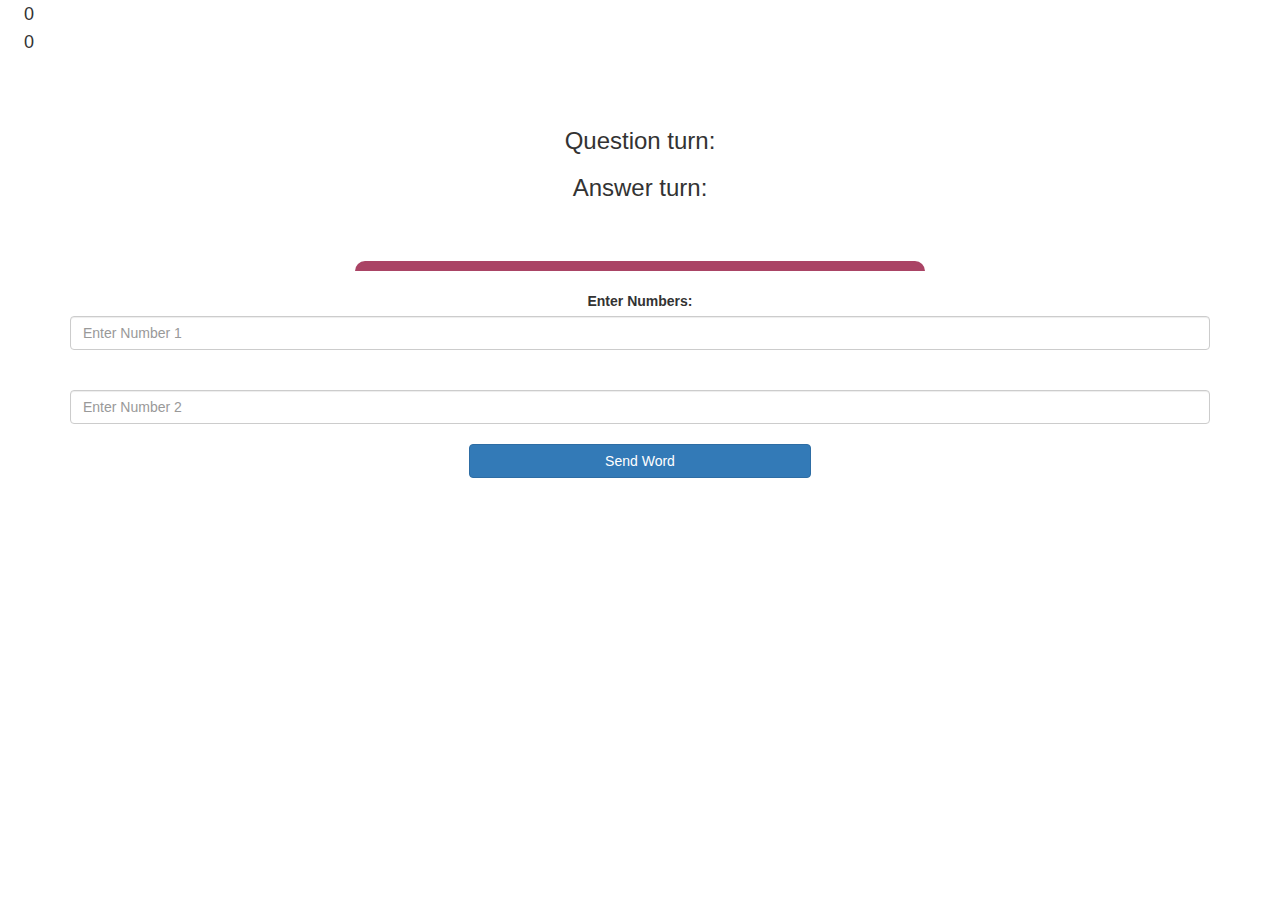
==== quiz_main.html @ 53f93914 "Add files via upload" ====
<html>

<head>
<title>
    Math Quiz Game
</title>
<meta name="viewport" content="width=device-width, initial-scale=1">
<link rel="stylesheet" href="https://maxcdn.bootstrapcdn.com/bootstrap/3.4.0/css/bootstrap.min.css">
<script src="https://ajax.googleapis.com/ajax/libs/jquery/3.4.1/jquery.min.js"></script>
<script src="https://maxcdn.bootstrapcdn.com/bootstrap/3.4.0/js/bootstrap.min.js"></script>


<link rel="stylesheet" href="game.css">

</head>

<body>
    <h4 id="player1" class="score_count"></h4> <span id="player1_score"> 0</span>
	<br>
	<h4 id="player2" class="score_count"></h4> <span id="player1_score">0</span>
<div class="container">


    
	<center>
		<h2 style="color: white;">Math quiz game</h2>

        <h3 id="player_ques">Question turn: </h3>
        <h3 id="player_ans">Answer turn:</h3>

		
		<h3 id="anscheck"></h3>
		<br>
		<br>
       <div class="col-lg-6" id="question">
		   


	   </div>
	   

          
		<label>Enter Numbers:</label>
        <input id="no1" type="text" class="form-control" placeholder="Enter Number 1">
        <br> <br>
		<input id="no2" type="text" class="form-control" placeholder="Enter Number 2">
		<br>
	
		<button id="button_send" class="btn btn-primary" onclick="send()" style="width: 30%;"> Send Word</button>

	</center>
</div>

<script src="game_page.js"></script>
  

	
</body>




</html>
---- game.css ----
body
{
	background-image: url(theme_correct.png);
}



.score_count{
	display: inline-block;
	margin-left: 20px;
	
}

#question
{
background: white;
border-radius: 10px;
border-top: 10px solid #AA4465;
padding: 10px;
float: none;
text-align: left;
}
#player1_score, #player2_score
{font-size: large;

}
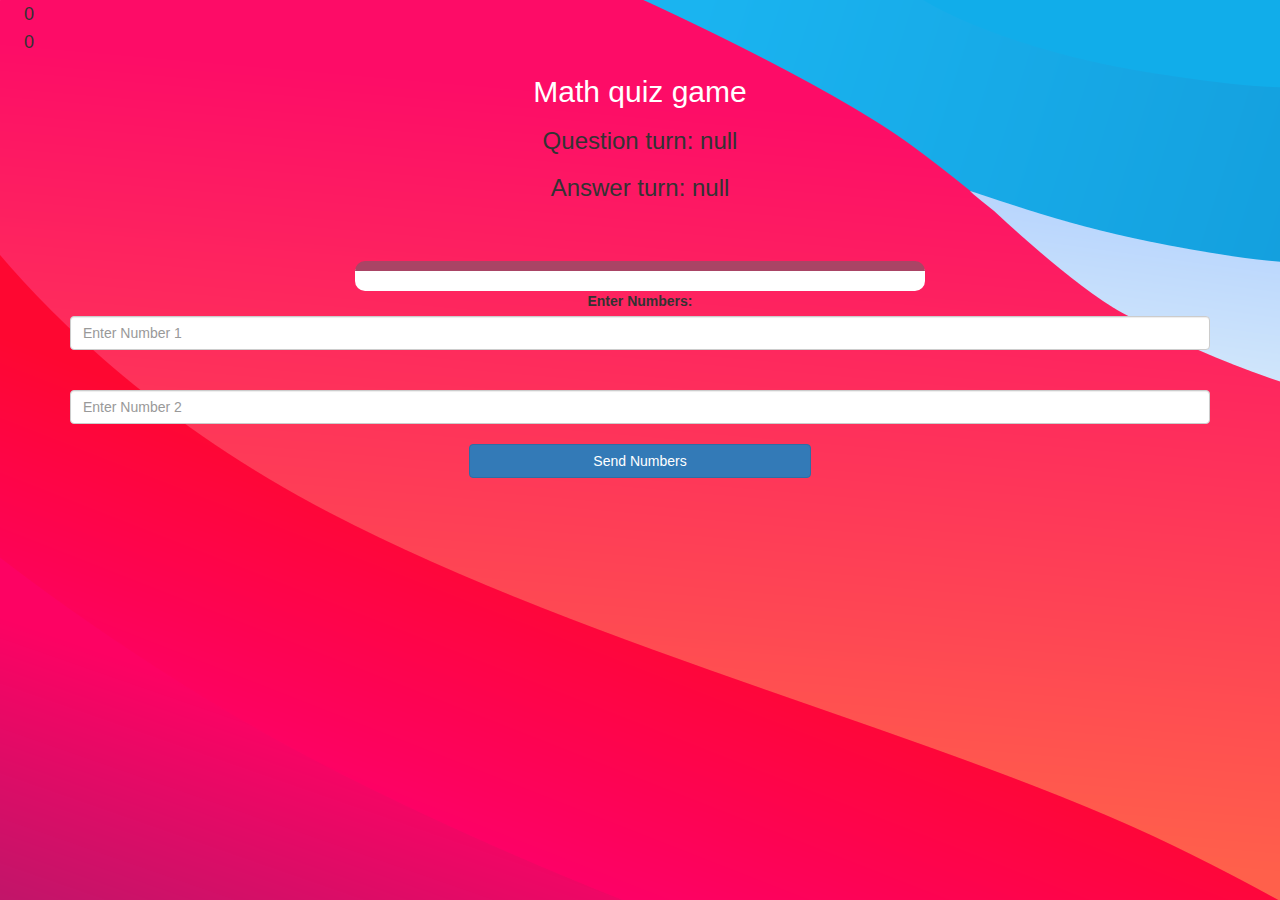
==== commit 0ddd2c21: "Add files via upload" ====
--- a/quiz_main.html
+++ b/quiz_main.html
@@ -46,12 +46,12 @@
 		<input id="no2" type="text" class="form-control" placeholder="Enter Number 2">
 		<br>
 	
-		<button id="button_send" class="btn btn-primary" onclick="send()" style="width: 30%;"> Send Word</button>
+		<button id="button_send" class="btn btn-primary" onclick="send()" style="width: 30%;"> Send Numbers</button>
 
 	</center>
 </div>
 
-<script src="game_page.js"></script>
+<script src="game.js"></script>
   
 
 	
